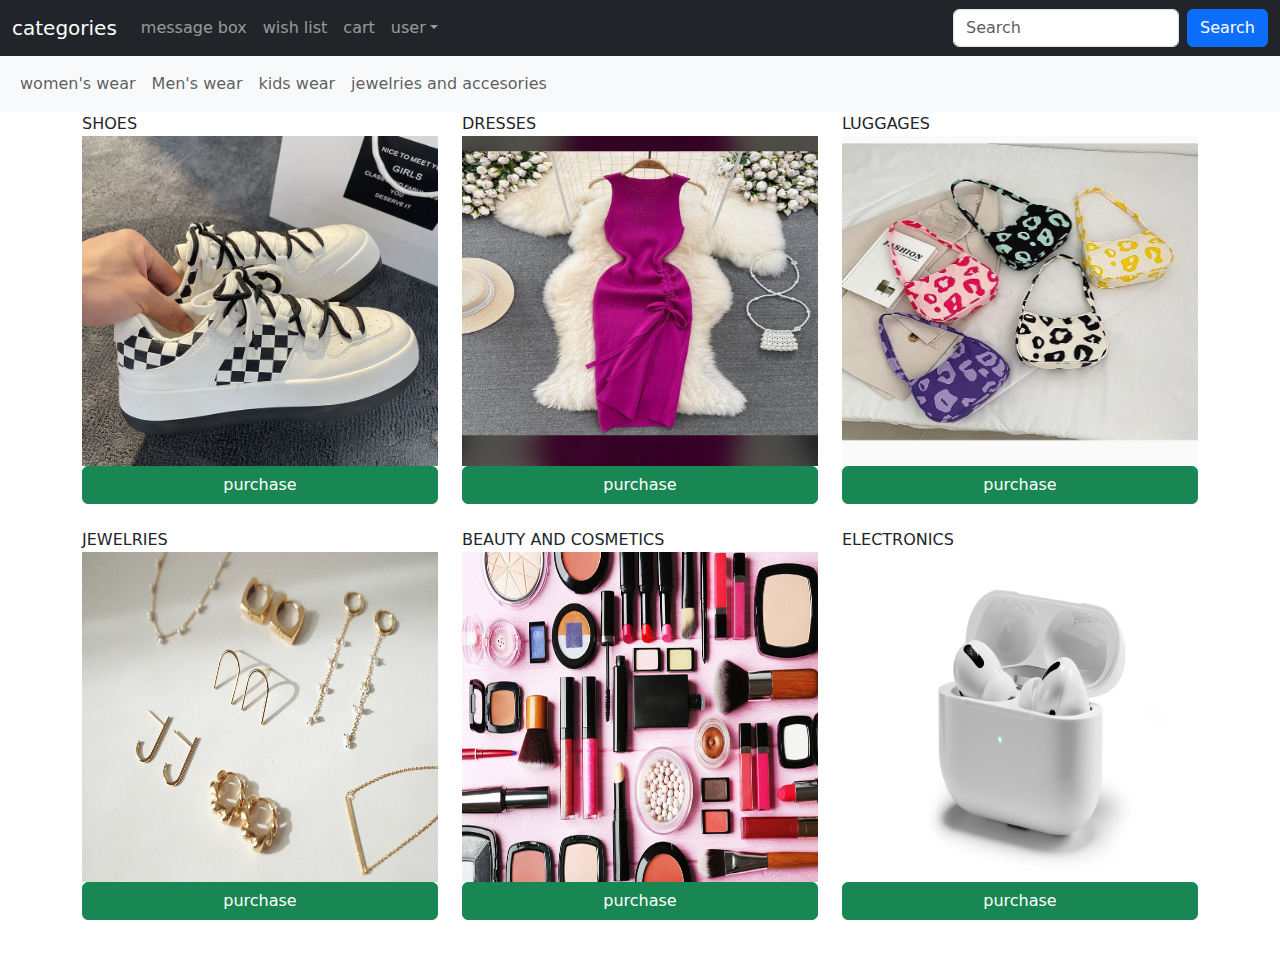
==== full_view.html @ 9d4e1782 "full view" ====
<!DOCTYPE html>
<html lang="en">
<head>
    <meta charset="UTF-8">
    <meta name="viewport" content="width=device-width, initial-scale=1.0">
    <title>Document</title>
    <meta name="viewport" content="width=device-width, initial-scale=1">
  <link href="https://cdn.jsdelivr.net/npm/bootstrap@5.3.1/dist/css/bootstrap.min.css" rel="stylesheet">
  <script src="https://cdn.jsdelivr.net/npm/bootstrap@5.3.1/dist/js/bootstrap.bundle.min.js"></script>
</head>
<body>

<nav class="navbar navbar-expand-sm bg-dark navbar-dark">
  <div class="container-fluid">
    <a class="navbar-brand" href="#">categories</a>
    <button class="navbar-toggler" type="button" data-bs-toggle="collapse" data-bs-target="#collapsibleNavbar">
      <span class="navbar-toggler-icon"></span>
    </button>
    <div class="collapse navbar-collapse" id="collapsibleNavbar">
      <ul class="navbar-nav">
        <li class="nav-item">
          <a class="nav-link" href="#">message box</a>
        </li>
        <li class="nav-item">
          <a class="nav-link" href="#">wish list</a>
        </li>
       <li class="nav-item">
          <a class="nav-link" href="#">cart</a>
        </li>
           
      
        <li class="nav-item dropdown">
          <a class="nav-link dropdown-toggle" href="#" role="button" data-bs-toggle="dropdown">user</a>
          <ul class="dropdown-menu">
            <li><a class="dropdown-item" href="#">sign up </a></li>
            <li><a class="dropdown-item" href="#">my orders</a></li>
            <li><a class="dropdown-item" href="#">my messages </a></li>
            <li><a class="dropdown-item" href="#">recently viewed</a></li>
          </ul>
        </li>
      </ul>
      
    </div>
    <form class="d-flex">
        <input class="form-control me-2" type="text" placeholder="Search">
        <button class="btn btn-primary" type="button">Search</button>
      </form>
  </div>
</nav>


<nav class="navbar navbar-expand-sm bg-light">
    <div class="container-fluid">
      <ul class="navbar-nav">
        <li class="nav-item">
          <a class="nav-link" href="#">women's wear</a>
        </li>
        <li class="nav-item">
          <a class="nav-link" href="#">Men's wear</a>
        </li>
        <li class="nav-item">
          <a class="nav-link" href="#">kids wear</a>
        </li>
        <li class="nav-item">
            <a class="nav-link" href="#">jewelries and accesories</a>
          </li>
      </ul>
    </div>
  </nav>  


<div class="container">    
    <div class="row">
      <div class="col-sm-4">
        <div class="panel panel-success">
          <div class="panel-heading">SHOES</div>
          <div class="panel-body"><img src="./images/shoes.jpg" class="img-responsive" style="width:100%; height: 330px;" alt="Image"></div>
          <div class="panel-footer"><button type="button" class="btn btn-success" style="width: 100%;">purchase</button></div>
        </div>
      </div>
      <div class="col-sm-4"> 
        <div class="panel panel-danger">
          <div class="panel-heading">DRESSES</div>
          <div class="panel-body"><img src="./images/dress.jpg" class="img-responsive" style="width:100%; height: 330px;" alt="Image"></div>
          <div class="panel-footer"><button type="button" class="btn btn-success" style="width: 100%;">purchase</button></div>
        </div>
      </div>
      <div class="col-sm-4"> 
        <div class="panel panel-success">
          <div class="panel-heading">LUGGAGES</div>
          <div class="panel-body"><img src="./images/bags.jpg" class="img-responsive" style="width:100%; height: 330px;" alt="Image"></div>
          <div class="panel-footer"><button type="button" class="btn btn-success" style="width: 100%;">purchase</button></div>
        </div>
      </div>
    </div>
  </div><br>
  
  <div class="container">    
    <div class="row">
      <div class="col-sm-4">
        <div class="panel panel-danger">
          <div class="panel-heading">JEWELRIES</div>
          <div class="panel-body"><img src="./images/jewelry1.jpg" class="img-responsive" style="width:100%; height: 330px;" alt="Image"></div>
          <div class="panel-footer"><button type="button" class="btn btn-success" style="width: 100%;">purchase</button></div>
        </div>
      </div>
      <div class="col-sm-4"> 
        <div class="panel panel-success">
          <div class="panel-heading">BEAUTY AND COSMETICS</div>
          <div class="panel-body"><img src="./images/cosmetics1.jpg" class="img-responsive" style="width:100%; height: 330px;" alt="Image"></div>
          <div class="panel-footer"><button type="button" class="btn btn-success" style="width: 100%;">purchase</button></div>
        </div>
      </div>
      <div class="col-sm-4"> 
        <div class="panel panel-danger">
          <div class="panel-heading">ELECTRONICS</div>
          <div class="panel-body"><img src="./images/airpods.jpg" class="img-responsive" style="width:100%; height: 330px;" alt="Image"></div>
          <div class="panel-footer"><button type="button" class="btn btn-success" style="width: 100%;">purchase</button></div>
        </div>
        </div>
      </div>
    </div>
  </div><br><br>
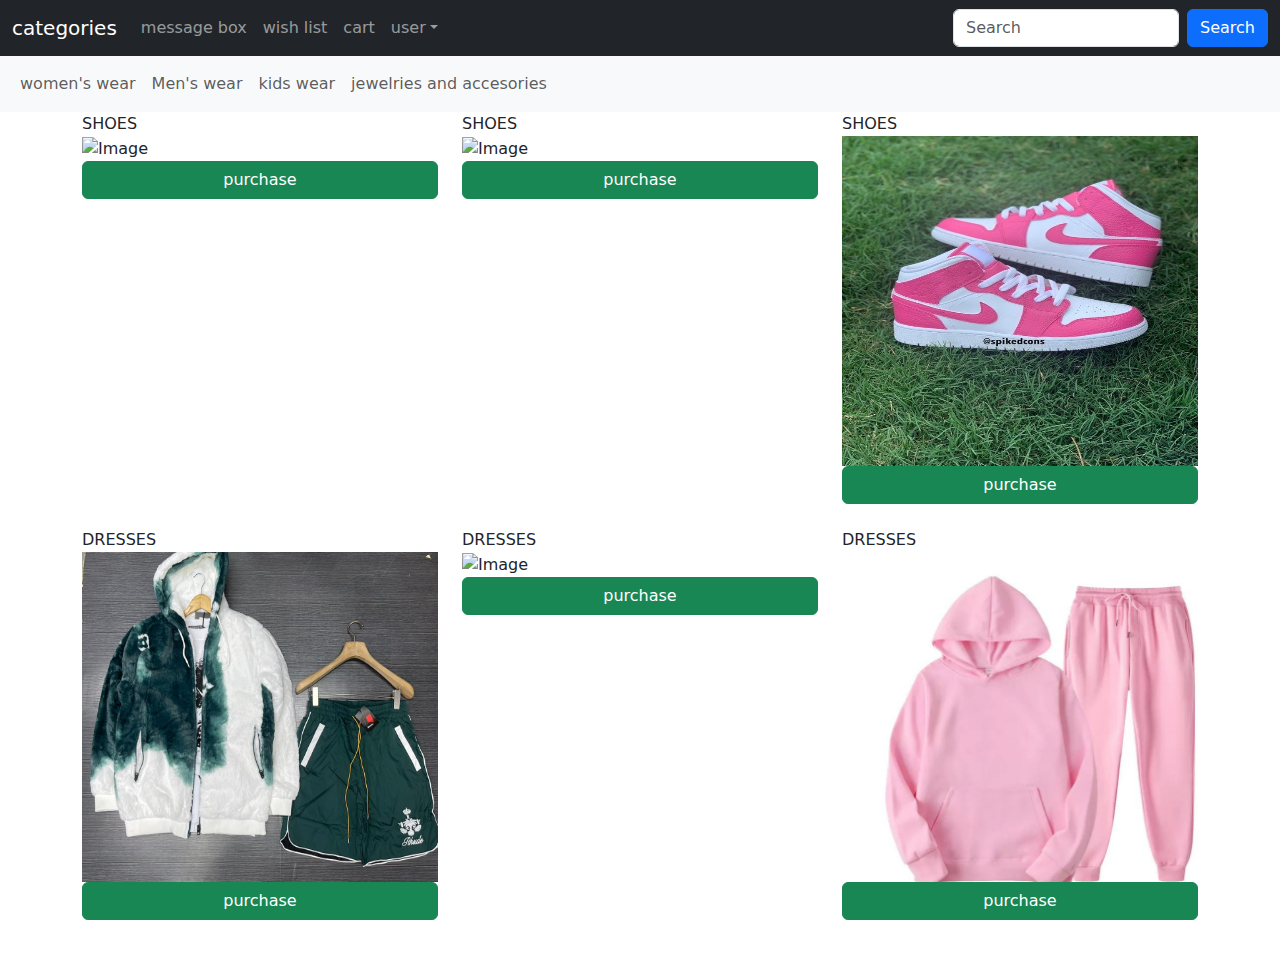
==== commit b3653a34: "first commit" ====
--- a/full_view.html
+++ b/full_view.html
@@ -74,21 +74,21 @@
       <div class="col-sm-4">
         <div class="panel panel-success">
           <div class="panel-heading">SHOES</div>
-          <div class="panel-body"><img src="./images/shoes.jpg" class="img-responsive" style="width:100%; height: 330px;" alt="Image"></div>
+          <div class="panel-body"><img src="./images/shoes2.jpg" class="img-responsive" style="width:100%; height: 330px;" alt="Image"></div>
           <div class="panel-footer"><button type="button" class="btn btn-success" style="width: 100%;">purchase</button></div>
         </div>
       </div>
       <div class="col-sm-4"> 
         <div class="panel panel-danger">
-          <div class="panel-heading">DRESSES</div>
-          <div class="panel-body"><img src="./images/dress.jpg" class="img-responsive" style="width:100%; height: 330px;" alt="Image"></div>
+          <div class="panel-heading">SHOES</div>
+          <div class="panel-body"><img src="./images/men.jpg" class="img-responsive" style="width:100%; height: 330px;" alt="Image"></div>
           <div class="panel-footer"><button type="button" class="btn btn-success" style="width: 100%;">purchase</button></div>
         </div>
       </div>
       <div class="col-sm-4"> 
         <div class="panel panel-success">
-          <div class="panel-heading">LUGGAGES</div>
-          <div class="panel-body"><img src="./images/bags.jpg" class="img-responsive" style="width:100%; height: 330px;" alt="Image"></div>
+          <div class="panel-heading"></div>SHOES</div>
+          <div class="panel-body"><img src="./images/pink shoe 1.JPG" class="img-responsive" style="width:100%; height: 330px;" alt="Image"></div>
           <div class="panel-footer"><button type="button" class="btn btn-success" style="width: 100%;">purchase</button></div>
         </div>
       </div>
@@ -99,22 +99,22 @@
     <div class="row">
       <div class="col-sm-4">
         <div class="panel panel-danger">
-          <div class="panel-heading">JEWELRIES</div>
-          <div class="panel-body"><img src="./images/jewelry1.jpg" class="img-responsive" style="width:100%; height: 330px;" alt="Image"></div>
+          <div class="panel-heading">DRESSES</div>
+          <div class="panel-body"><img src="./images/male.jpg" class="img-responsive" style="width:100%; height: 330px;" alt="Image"></div>
           <div class="panel-footer"><button type="button" class="btn btn-success" style="width: 100%;">purchase</button></div>
         </div>
       </div>
       <div class="col-sm-4"> 
         <div class="panel panel-success">
-          <div class="panel-heading">BEAUTY AND COSMETICS</div>
-          <div class="panel-body"><img src="./images/cosmetics1.jpg" class="img-responsive" style="width:100%; height: 330px;" alt="Image"></div>
+          <div class="panel-heading">DRESSES</div>
+          <div class="panel-body"><img src="./images/img-2930.jpg" class="img-responsive" style="width:100%; height: 330px;" alt="Image"></div>
           <div class="panel-footer"><button type="button" class="btn btn-success" style="width: 100%;">purchase</button></div>
         </div>
       </div>
       <div class="col-sm-4"> 
         <div class="panel panel-danger">
-          <div class="panel-heading">ELECTRONICS</div>
-          <div class="panel-body"><img src="./images/airpods.jpg" class="img-responsive" style="width:100%; height: 330px;" alt="Image"></div>
+          <div class="panel-heading">DRESSES</div>
+          <div class="panel-body"><img src="./images/tracksuit.jpg" class="img-responsive" style="width:100%; height: 330px;" alt="Image"></div>
           <div class="panel-footer"><button type="button" class="btn btn-success" style="width: 100%;">purchase</button></div>
         </div>
         </div>
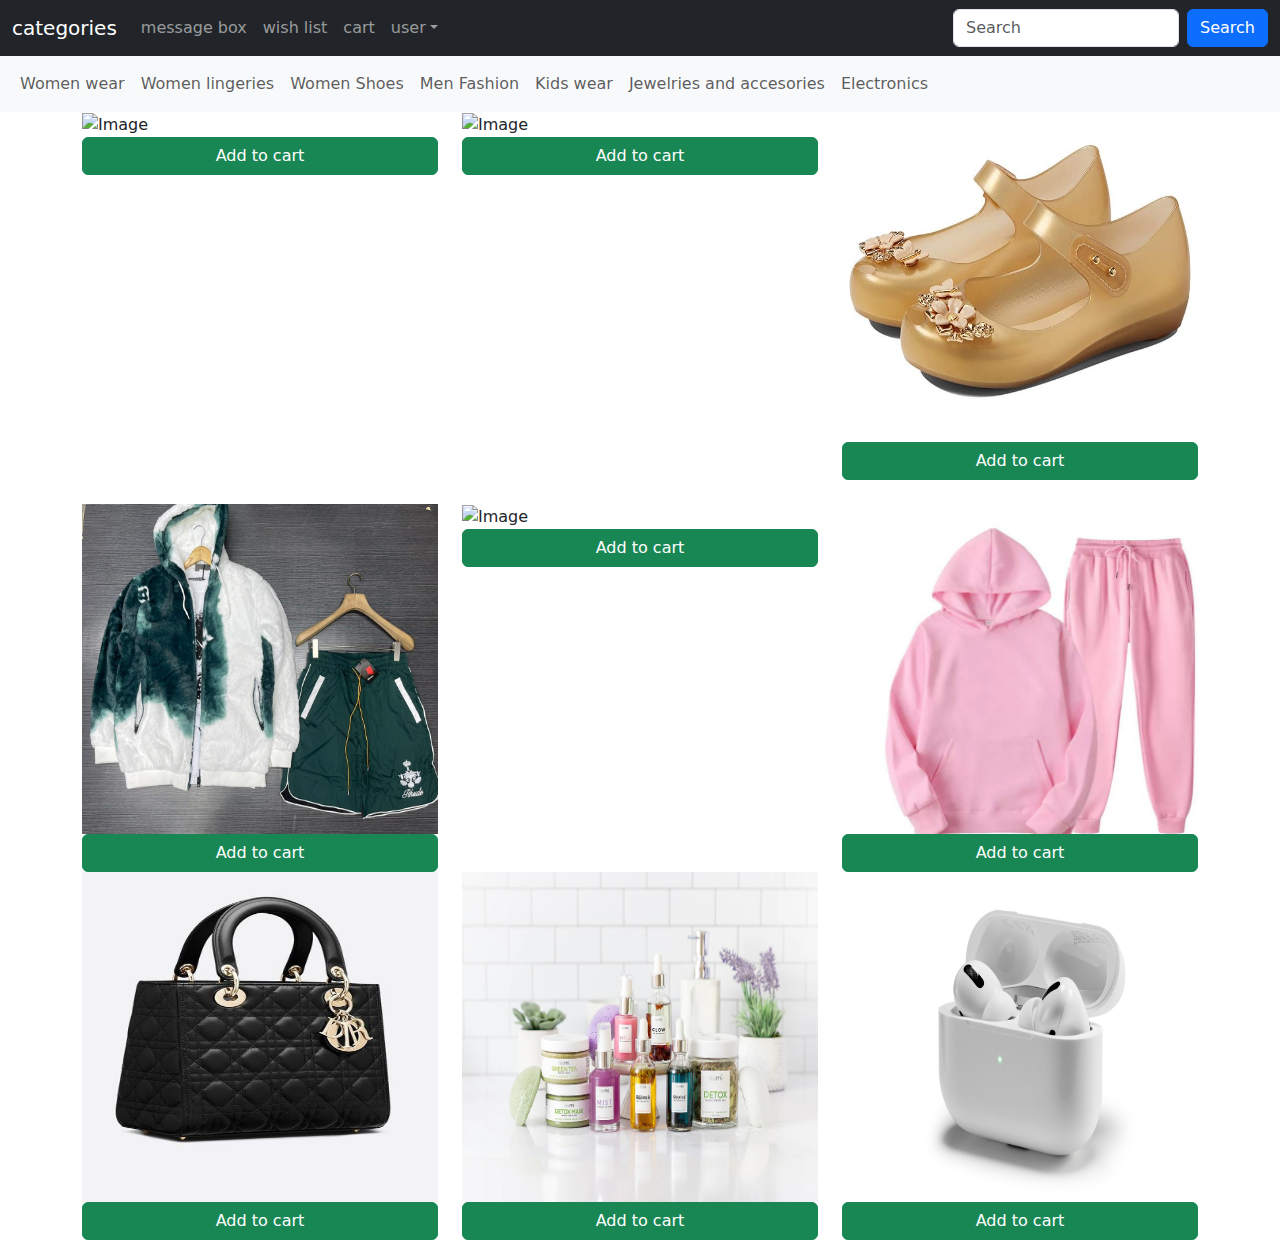
==== commit f5912ecf: "my changes" ====
--- a/full_view.html
+++ b/full_view.html
@@ -53,17 +53,24 @@
     <div class="container-fluid">
       <ul class="navbar-nav">
         <li class="nav-item">
-          <a class="nav-link" href="#">women's wear</a>
+          <a class="nav-link" href="#">Women wear</a>
         </li>
         <li class="nav-item">
-          <a class="nav-link" href="#">Men's wear</a>
+          <a class="nav-link" href="#">Women lingeries</a>
         </li>
         <li class="nav-item">
-          <a class="nav-link" href="#">kids wear</a>
+          <a class="nav-link" href="#">Women Shoes</a>
         </li>
         <li class="nav-item">
-            <a class="nav-link" href="#">jewelries and accesories</a>
+          <a class="nav-link" href="#">Men Fashion</a>
+        </li>
+        <li class="nav-item">
+            <a class="nav-link" href="#">Kids wear</a>
           </li>
+          <a class="nav-link" href="#">Jewelries and accesories</a>
+          </li>
+          <a class="nav-link" href="#">Electronics</a>
+        </li>
       </ul>
     </div>
   </nav>  
@@ -73,23 +80,20 @@
     <div class="row">
       <div class="col-sm-4">
         <div class="panel panel-success">
-          <div class="panel-heading">SHOES</div>
           <div class="panel-body"><img src="./images/shoes2.jpg" class="img-responsive" style="width:100%; height: 330px;" alt="Image"></div>
-          <div class="panel-footer"><button type="button" class="btn btn-success" style="width: 100%;">purchase</button></div>
+          <div class="panel-footer"><button type="button" class="btn btn-success" style="width: 100%;">Add to cart</button></div>
         </div>
       </div>
       <div class="col-sm-4"> 
         <div class="panel panel-danger">
-          <div class="panel-heading">SHOES</div>
           <div class="panel-body"><img src="./images/men.jpg" class="img-responsive" style="width:100%; height: 330px;" alt="Image"></div>
-          <div class="panel-footer"><button type="button" class="btn btn-success" style="width: 100%;">purchase</button></div>
+          <div class="panel-footer"><button type="button" class="btn btn-success" style="width: 100%;">Add to cart</button></div>
         </div>
       </div>
       <div class="col-sm-4"> 
         <div class="panel panel-success">
-          <div class="panel-heading"></div>SHOES</div>
-          <div class="panel-body"><img src="./images/pink shoe 1.JPG" class="img-responsive" style="width:100%; height: 330px;" alt="Image"></div>
-          <div class="panel-footer"><button type="button" class="btn btn-success" style="width: 100%;">purchase</button></div>
+          <div class="panel-body"><img src="./images/bb 1.JPG" class="img-responsive" style="width:100%; height: 330px;" alt="Image"></div>
+          <div class="panel-footer"><button type="button" class="btn btn-success" style="width: 100%;">Add to cart</button></div>
         </div>
       </div>
     </div>
@@ -99,25 +103,51 @@
     <div class="row">
       <div class="col-sm-4">
         <div class="panel panel-danger">
-          <div class="panel-heading">DRESSES</div>
           <div class="panel-body"><img src="./images/male.jpg" class="img-responsive" style="width:100%; height: 330px;" alt="Image"></div>
-          <div class="panel-footer"><button type="button" class="btn btn-success" style="width: 100%;">purchase</button></div>
+          <div class="panel-footer"><button type="button" class="btn btn-success" style="width: 100%;">Add to cart</button></div>
         </div>
       </div>
       <div class="col-sm-4"> 
         <div class="panel panel-success">
-          <div class="panel-heading">DRESSES</div>
           <div class="panel-body"><img src="./images/img-2930.jpg" class="img-responsive" style="width:100%; height: 330px;" alt="Image"></div>
-          <div class="panel-footer"><button type="button" class="btn btn-success" style="width: 100%;">purchase</button></div>
+          <div class="panel-footer"><button type="button" class="btn btn-success" style="width: 100%;">Add to cart</button></div>
         </div>
       </div>
       <div class="col-sm-4"> 
         <div class="panel panel-danger">
-          <div class="panel-heading">DRESSES</div>
           <div class="panel-body"><img src="./images/tracksuit.jpg" class="img-responsive" style="width:100%; height: 330px;" alt="Image"></div>
-          <div class="panel-footer"><button type="button" class="btn btn-success" style="width: 100%;">purchase</button></div>
+          <div class="panel-footer"><button type="button" class="btn btn-success" style="width: 100%;">Add to cart</button></div>
         </div>
         </div>
       </div>
-    </div>
-  </div><br><br>
+    </div> 
+
+    <div class="container">    
+      <div class="row">
+        <div class="col-sm-4">
+          <div class="panel panel-danger">
+            <div class="panel-body"><img src="./images/The Best Designer Bags of 2023_ A Complete Editorialist Guide.jpeg" class="img-responsive" style="width:100%; height: 330px;" alt="Image"></div>
+            <div class="panel-footer"><button type="button" class="btn btn-success" style="width: 100%;">Add to cart</button></div>
+          </div>
+        </div>
+        <div class="col-sm-4"> 
+          <div class="panel panel-success">
+            <div class="panel-body"><img src="./images/skincare.jpg" class="img-responsive" style="width:100%; height: 330px;" alt="Image"></div>
+            <div class="panel-footer"><button type="button" class="btn btn-success" style="width: 100%;">Add to cart</button></div>
+          </div>
+        </div>
+        <div class="col-sm-4"> 
+          <div class="panel panel-danger">
+            <div class="panel-body"><img src="./images/airpods.jpg" class="img-responsive" style="width:100%; height: 330px;" alt="Image"></div>
+            <div class="panel-footer"><button type="button" class="btn btn-success" style="width: 100%;">Add to cart</button></div>
+          </div>
+          </div>
+        </div>
+      </div>
+
+  </div>
+</div>
+  
+  
+ 
+  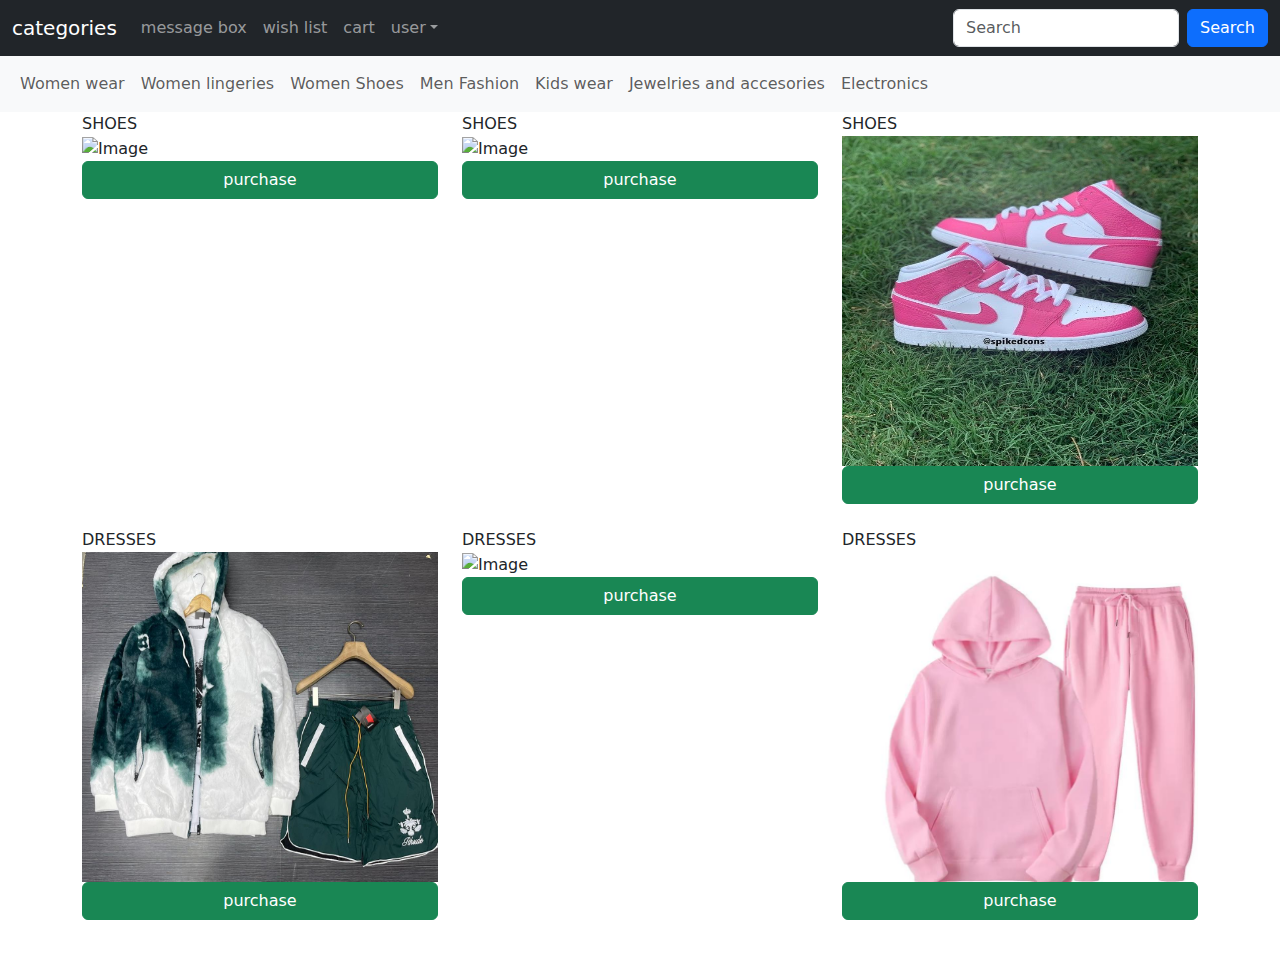
==== commit ca9620e2: "modifications" ====
--- a/full_view.html
+++ b/full_view.html
@@ -66,11 +66,11 @@
         </li>
         <li class="nav-item">
             <a class="nav-link" href="#">Kids wear</a>
-          </li>
+        </li>
           <a class="nav-link" href="#">Jewelries and accesories</a>
-          </li>
+        </li>
           <a class="nav-link" href="#">Electronics</a>
-        </li>
+      </li>
       </ul>
     </div>
   </nav>  
@@ -80,20 +80,23 @@
     <div class="row">
       <div class="col-sm-4">
         <div class="panel panel-success">
+          <div class="panel-heading">SHOES</div>
           <div class="panel-body"><img src="./images/shoes2.jpg" class="img-responsive" style="width:100%; height: 330px;" alt="Image"></div>
-          <div class="panel-footer"><button type="button" class="btn btn-success" style="width: 100%;">Add to cart</button></div>
+          <div class="panel-footer"><button type="button" class="btn btn-success" style="width: 100%;">purchase</button></div>
         </div>
       </div>
       <div class="col-sm-4"> 
         <div class="panel panel-danger">
+          <div class="panel-heading">SHOES</div>
           <div class="panel-body"><img src="./images/men.jpg" class="img-responsive" style="width:100%; height: 330px;" alt="Image"></div>
-          <div class="panel-footer"><button type="button" class="btn btn-success" style="width: 100%;">Add to cart</button></div>
+          <div class="panel-footer"><button type="button" class="btn btn-success" style="width: 100%;">purchase</button></div>
         </div>
       </div>
       <div class="col-sm-4"> 
         <div class="panel panel-success">
-          <div class="panel-body"><img src="./images/bb 1.JPG" class="img-responsive" style="width:100%; height: 330px;" alt="Image"></div>
-          <div class="panel-footer"><button type="button" class="btn btn-success" style="width: 100%;">Add to cart</button></div>
+          <div class="panel-heading"></div>SHOES</div>
+          <div class="panel-body"><img src="./images/pink shoe 1.JPG" class="img-responsive" style="width:100%; height: 330px;" alt="Image"></div>
+          <div class="panel-footer"><button type="button" class="btn btn-success" style="width: 100%;">purchase</button></div>
         </div>
       </div>
     </div>
@@ -103,51 +106,25 @@
     <div class="row">
       <div class="col-sm-4">
         <div class="panel panel-danger">
+          <div class="panel-heading">DRESSES</div>
           <div class="panel-body"><img src="./images/male.jpg" class="img-responsive" style="width:100%; height: 330px;" alt="Image"></div>
-          <div class="panel-footer"><button type="button" class="btn btn-success" style="width: 100%;">Add to cart</button></div>
+          <div class="panel-footer"><button type="button" class="btn btn-success" style="width: 100%;">purchase</button></div>
         </div>
       </div>
       <div class="col-sm-4"> 
         <div class="panel panel-success">
+          <div class="panel-heading">DRESSES</div>
           <div class="panel-body"><img src="./images/img-2930.jpg" class="img-responsive" style="width:100%; height: 330px;" alt="Image"></div>
-          <div class="panel-footer"><button type="button" class="btn btn-success" style="width: 100%;">Add to cart</button></div>
+          <div class="panel-footer"><button type="button" class="btn btn-success" style="width: 100%;">purchase</button></div>
         </div>
       </div>
       <div class="col-sm-4"> 
         <div class="panel panel-danger">
+          <div class="panel-heading">DRESSES</div>
           <div class="panel-body"><img src="./images/tracksuit.jpg" class="img-responsive" style="width:100%; height: 330px;" alt="Image"></div>
-          <div class="panel-footer"><button type="button" class="btn btn-success" style="width: 100%;">Add to cart</button></div>
+          <div class="panel-footer"><button type="button" class="btn btn-success" style="width: 100%;">purchase</button></div>
         </div>
         </div>
       </div>
-    </div> 
-
-    <div class="container">    
-      <div class="row">
-        <div class="col-sm-4">
-          <div class="panel panel-danger">
-            <div class="panel-body"><img src="./images/The Best Designer Bags of 2023_ A Complete Editorialist Guide.jpeg" class="img-responsive" style="width:100%; height: 330px;" alt="Image"></div>
-            <div class="panel-footer"><button type="button" class="btn btn-success" style="width: 100%;">Add to cart</button></div>
-          </div>
-        </div>
-        <div class="col-sm-4"> 
-          <div class="panel panel-success">
-            <div class="panel-body"><img src="./images/skincare.jpg" class="img-responsive" style="width:100%; height: 330px;" alt="Image"></div>
-            <div class="panel-footer"><button type="button" class="btn btn-success" style="width: 100%;">Add to cart</button></div>
-          </div>
-        </div>
-        <div class="col-sm-4"> 
-          <div class="panel panel-danger">
-            <div class="panel-body"><img src="./images/airpods.jpg" class="img-responsive" style="width:100%; height: 330px;" alt="Image"></div>
-            <div class="panel-footer"><button type="button" class="btn btn-success" style="width: 100%;">Add to cart</button></div>
-          </div>
-          </div>
-        </div>
-      </div>
-
-  </div>
-</div>
-  
-  
- 
-  +    </div>
+  </div><br><br>
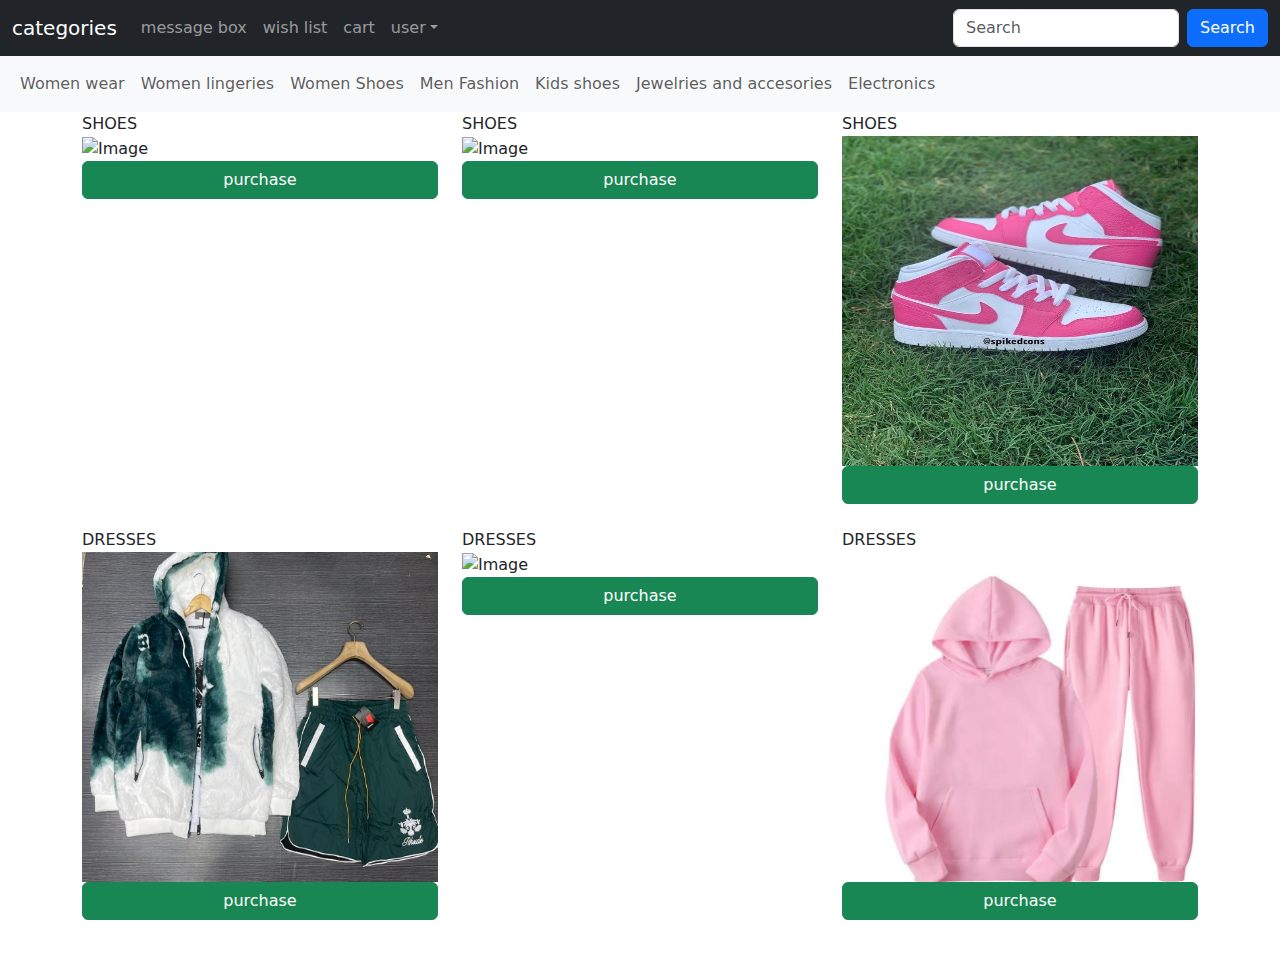
==== commit aa035a1e: "kids wear" ====
--- a/full_view.html
+++ b/full_view.html
@@ -65,7 +65,7 @@
           <a class="nav-link" href="#">Men Fashion</a>
         </li>
         <li class="nav-item">
-            <a class="nav-link" href="#">Kids wear</a>
+            <a class="nav-link" href="#">Kids shoes</a>
         </li>
           <a class="nav-link" href="#">Jewelries and accesories</a>
         </li>
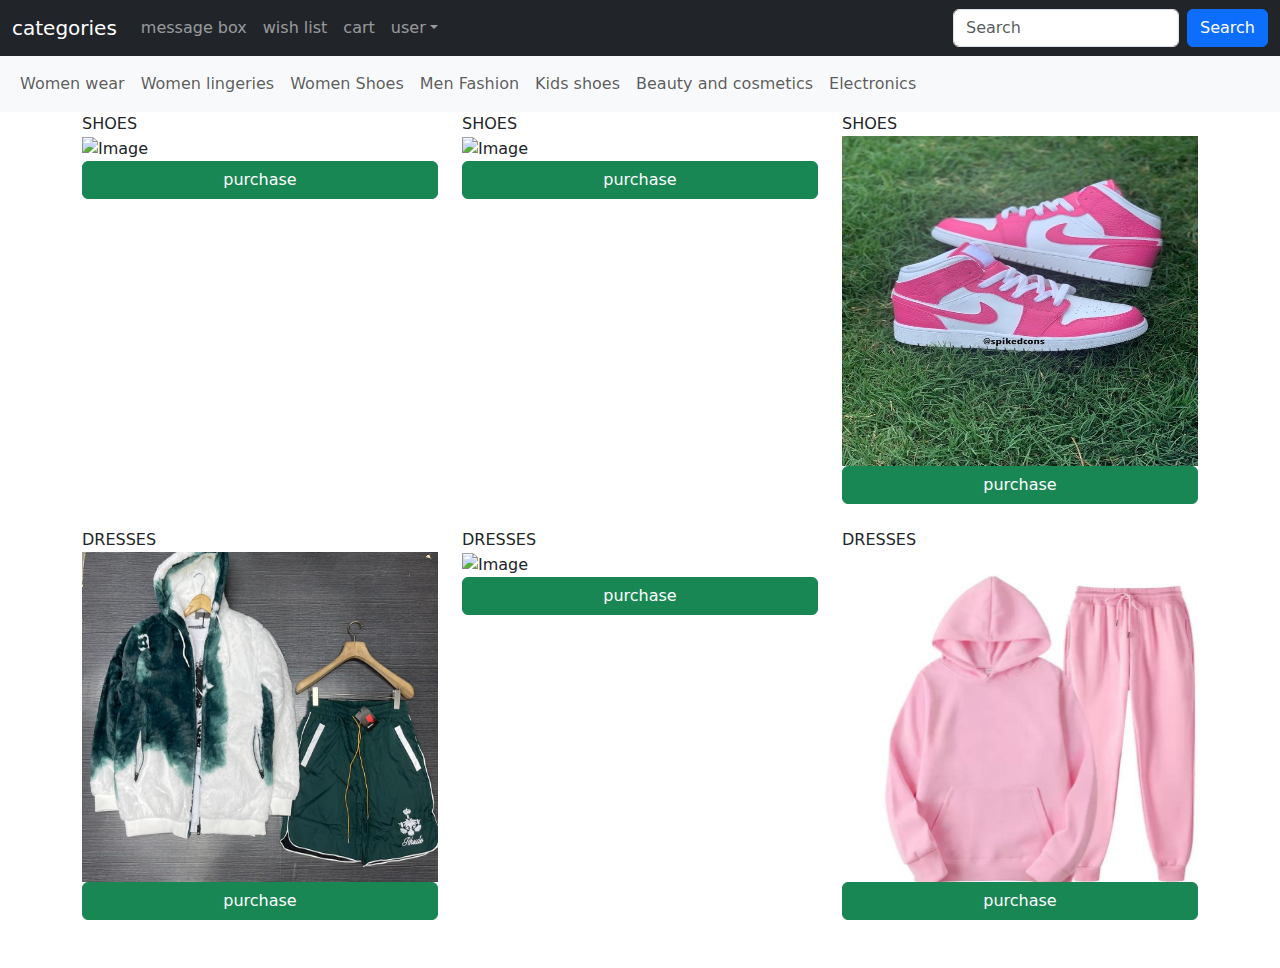
==== commit 016c501d: "electronics" ====
--- a/full_view.html
+++ b/full_view.html
@@ -3,7 +3,7 @@
 <head>
     <meta charset="UTF-8">
     <meta name="viewport" content="width=device-width, initial-scale=1.0">
-    <title>Document</title>
+    <title>full view</title>
     <meta name="viewport" content="width=device-width, initial-scale=1">
   <link href="https://cdn.jsdelivr.net/npm/bootstrap@5.3.1/dist/css/bootstrap.min.css" rel="stylesheet">
   <script src="https://cdn.jsdelivr.net/npm/bootstrap@5.3.1/dist/js/bootstrap.bundle.min.js"></script>
@@ -67,7 +67,7 @@
         <li class="nav-item">
             <a class="nav-link" href="#">Kids shoes</a>
         </li>
-          <a class="nav-link" href="#">Jewelries and accesories</a>
+          <a class="nav-link" href="#">Beauty and cosmetics</a>
         </li>
           <a class="nav-link" href="#">Electronics</a>
       </li>
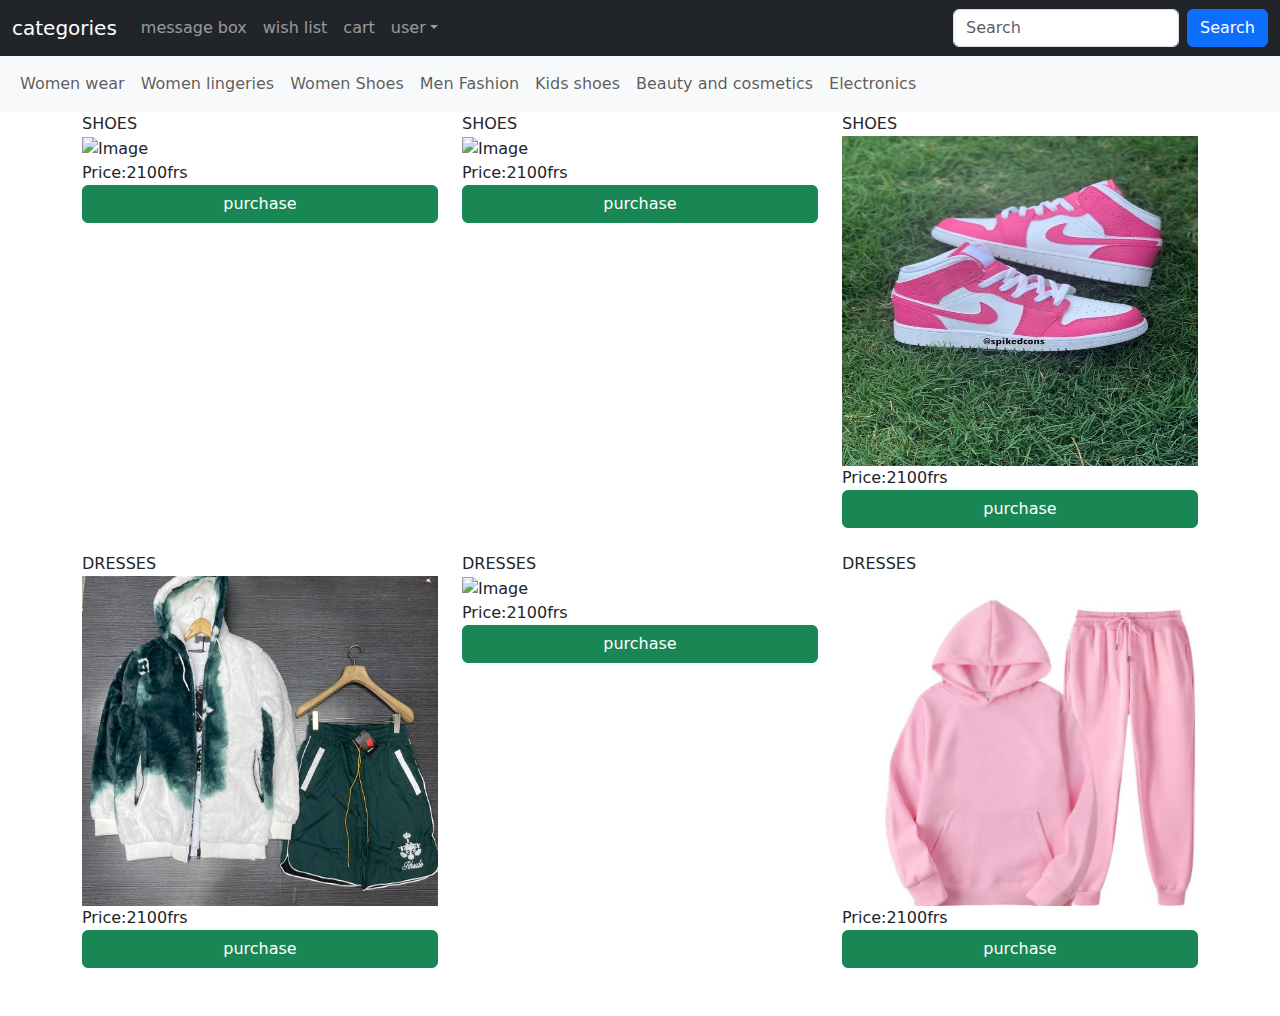
==== commit 3a0fd324: "lil change" ====
--- a/full_view.html
+++ b/full_view.html
@@ -82,6 +82,7 @@
         <div class="panel panel-success">
           <div class="panel-heading">SHOES</div>
           <div class="panel-body"><img src="./images/shoes2.jpg" class="img-responsive" style="width:100%; height: 330px;" alt="Image"></div>
+          <div class="panel-footer">Price:2100frs</button></div>
           <div class="panel-footer"><button type="button" class="btn btn-success" style="width: 100%;">purchase</button></div>
         </div>
       </div>
@@ -89,6 +90,7 @@
         <div class="panel panel-danger">
           <div class="panel-heading">SHOES</div>
           <div class="panel-body"><img src="./images/men.jpg" class="img-responsive" style="width:100%; height: 330px;" alt="Image"></div>
+          <div class="panel-footer">Price:2100frs</button></div>
           <div class="panel-footer"><button type="button" class="btn btn-success" style="width: 100%;">purchase</button></div>
         </div>
       </div>
@@ -96,6 +98,7 @@
         <div class="panel panel-success">
           <div class="panel-heading"></div>SHOES</div>
           <div class="panel-body"><img src="./images/pink shoe 1.JPG" class="img-responsive" style="width:100%; height: 330px;" alt="Image"></div>
+          <div class="panel-footer">Price:2100frs</button></div>
           <div class="panel-footer"><button type="button" class="btn btn-success" style="width: 100%;">purchase</button></div>
         </div>
       </div>
@@ -108,6 +111,7 @@
         <div class="panel panel-danger">
           <div class="panel-heading">DRESSES</div>
           <div class="panel-body"><img src="./images/male.jpg" class="img-responsive" style="width:100%; height: 330px;" alt="Image"></div>
+          <div class="panel-footer">Price:2100frs</button></div>
           <div class="panel-footer"><button type="button" class="btn btn-success" style="width: 100%;">purchase</button></div>
         </div>
       </div>
@@ -115,6 +119,7 @@
         <div class="panel panel-success">
           <div class="panel-heading">DRESSES</div>
           <div class="panel-body"><img src="./images/img-2930.jpg" class="img-responsive" style="width:100%; height: 330px;" alt="Image"></div>
+          <div class="panel-footer">Price:2100frs</button></div>
           <div class="panel-footer"><button type="button" class="btn btn-success" style="width: 100%;">purchase</button></div>
         </div>
       </div>
@@ -122,6 +127,7 @@
         <div class="panel panel-danger">
           <div class="panel-heading">DRESSES</div>
           <div class="panel-body"><img src="./images/tracksuit.jpg" class="img-responsive" style="width:100%; height: 330px;" alt="Image"></div>
+          <div class="panel-footer">Price:2100frs</button></div>
           <div class="panel-footer"><button type="button" class="btn btn-success" style="width: 100%;">purchase</button></div>
         </div>
         </div>
